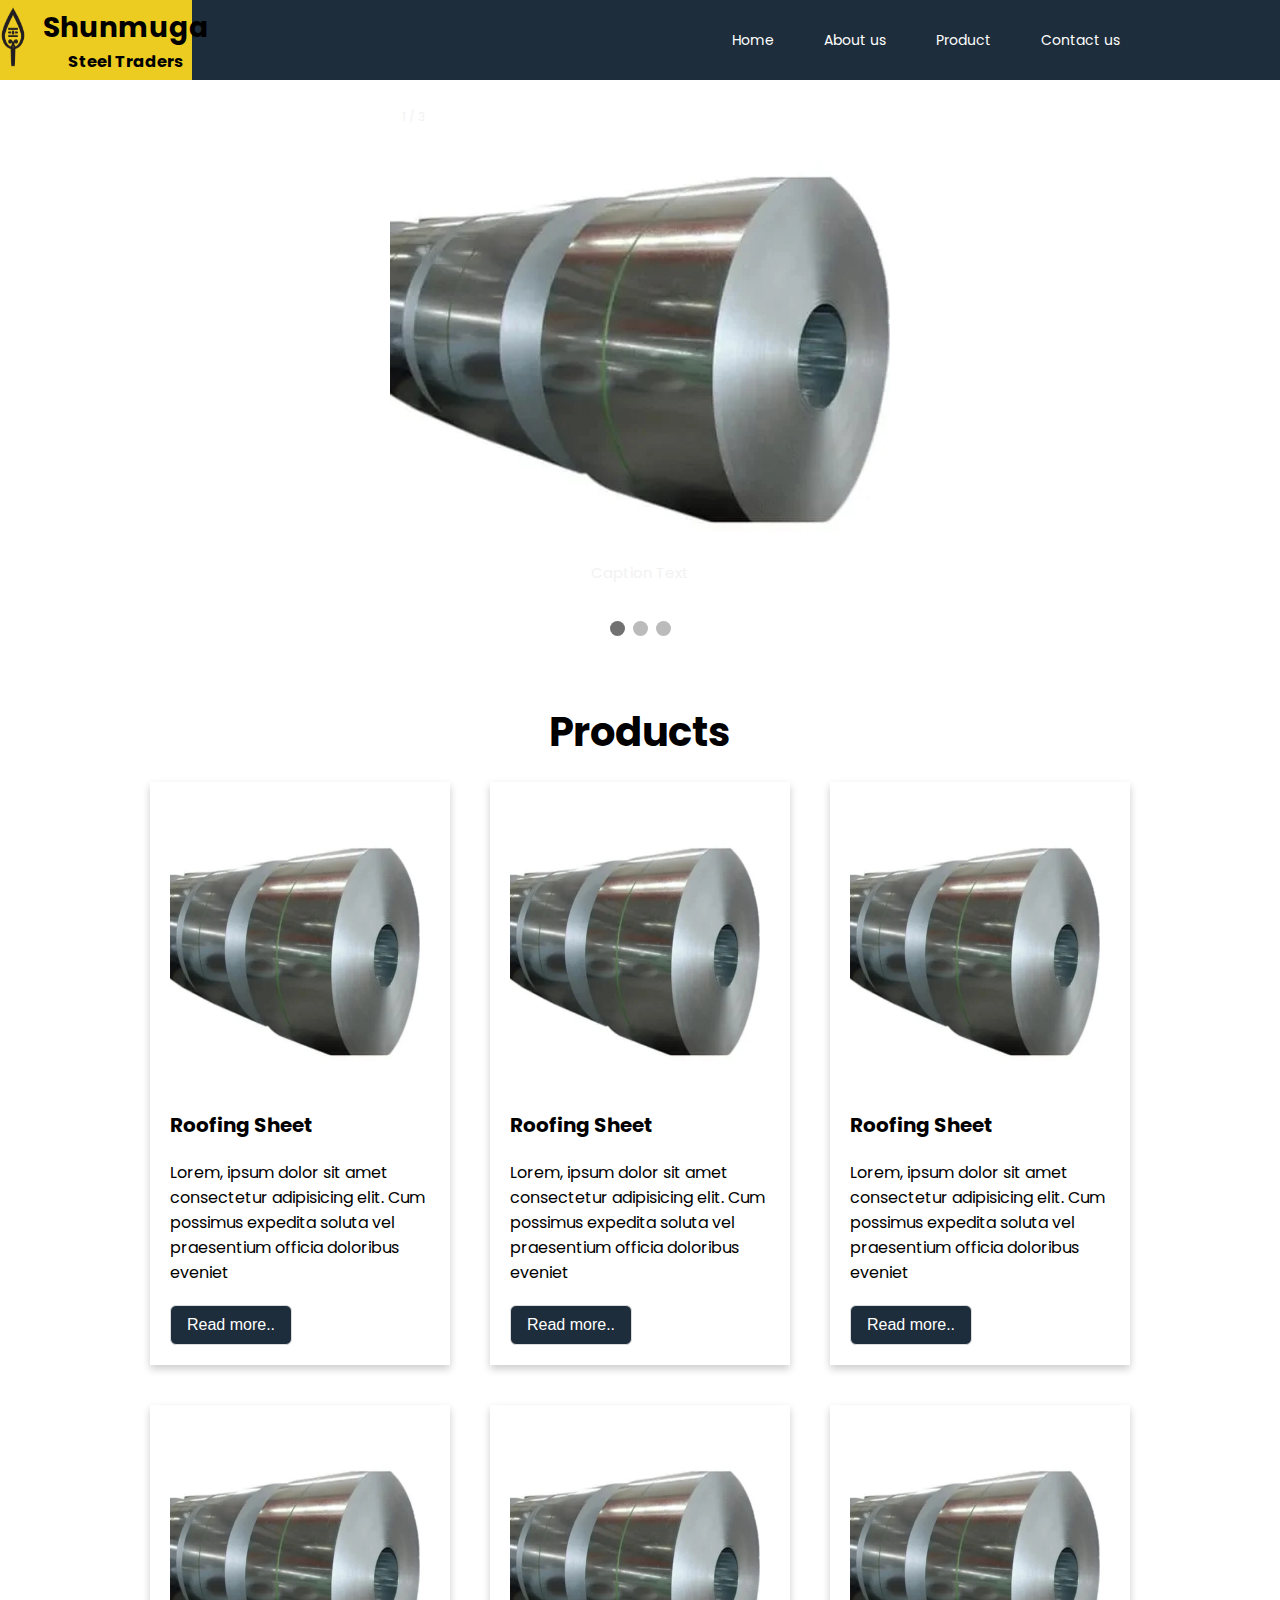
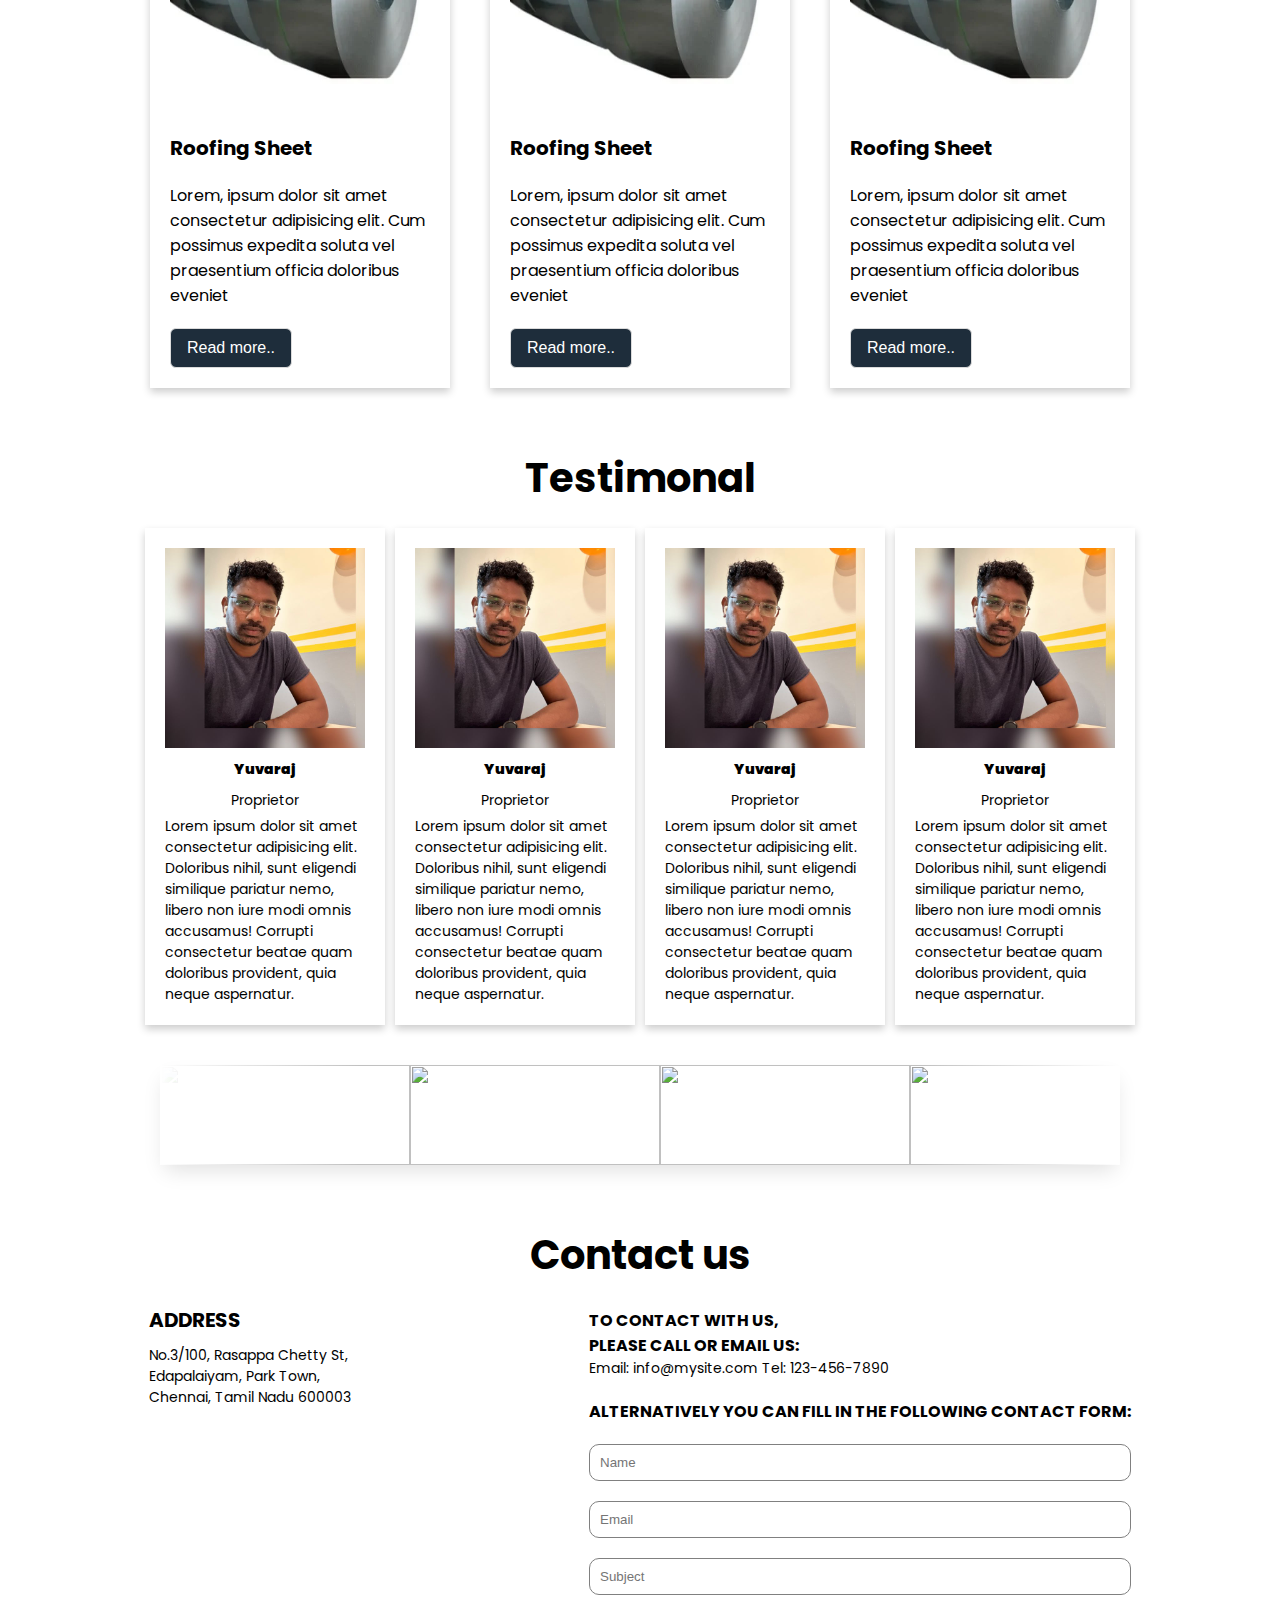
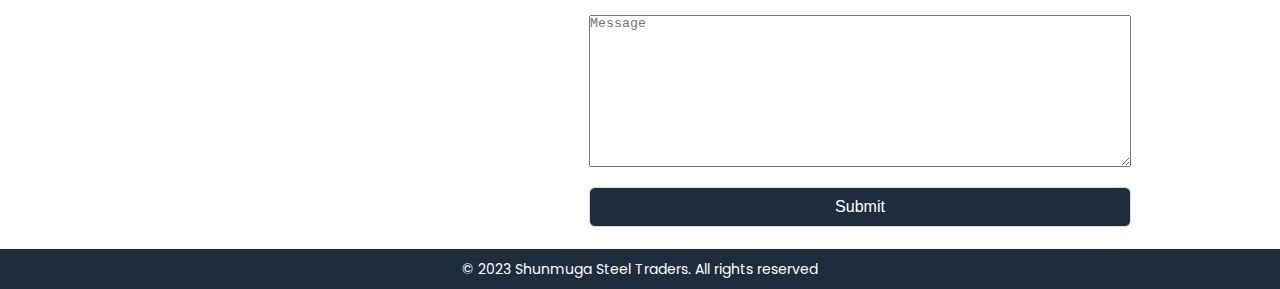
==== index.html @ c458569c "intial commit" ====
<!DOCTYPE html>
<html lang="en">

<head>
  <meta charset="UTF-8" />
  <meta http-equiv="X-UA-Compatible" content="IE=edge" />
  <meta name="viewport" content="width=device-width, initial-scale=1.0" />
  <title>Document</title>
  <link rel="stylesheet" href="./style.css" />
  <link rel="stylesheet" href="https://fonts.googleapis.com/css?family=Poppins" />
  <link rel="stylesheet" href="https://maxcdn.bootstrapcdn.com/font-awesome/4.4.0/css/font-awesome.min.css">
  <script>
    let slideIndex = 0;

    function showSlides() {
      let i;
      let slides = document.getElementsByClassName("mySlides");
      let dots = document.getElementsByClassName("dot");
      for (i = 0; i < slides.length; i++) {
        slides[i].style.display = "none";
      }
      slideIndex++;
      if (slideIndex > slides.length) { slideIndex = 1 }
      for (i = 0; i < dots.length; i++) {
        dots[i].className = dots[i].className.replace(" active", "");
      }
      slides[slideIndex - 1].style.display = "block";
      dots[slideIndex - 1].className += " active";
      setTimeout(showSlides, 2000); // Change image every 2 seconds
    }
  </script>
</head>

<body onload="showSlides()">
  <header>
    <nav>
      <div class="header-company-name">
        <a href="/">
          <img src="./images/shunmuga-logo.png" alt="vel-logo" />
        </a>
        <div>
          <h1>Shunmuga</h1>
          <h3>Steel Traders</h3>
        </div>
      </div>
      <ul>
        <li>
          <a href="/" class="href">Home</a>
        </li>
        <li>
          <a href="/about.html" class="href">About us</a>
        </li>
        <li>
          <a href="#product-section" class="href">Product</a>
        </li>
        <li>
          <a href="#contact-section" class="href">Contact us</a>
        </li>
      </ul>
    </nav>
  </header>
  <main>
    <section class="carousel-section">
      <div class="slideshow-container">

        <div class="mySlides fade">
          <div class="numbertext">1 / 3</div>
          <img src="./images/false-ceiling.webp" style="width:100%">
          <div class="text">Caption Text</div>
        </div>

        <div class="mySlides fade">
          <div class="numbertext">2 / 3</div>
          <img src="./images/jindal-sheet.webp" style="width:100%">
          <div class="text">Caption Two</div>
        </div>

        <div class="mySlides fade">
          <div class="numbertext">3 / 3</div>
          <img src="./images/false-ceiling.webp" style="width:100%">
          <div class="text">Caption Three</div>
        </div>

      </div>
      <br>

      <div style="text-align:center">
        <span class="dot"></span>
        <span class="dot"></span>
        <span class="dot"></span>
      </div>
    </section>
    <section class="product-section">
      <h3 id="product-section">Products</h3>
      <div class="product-container">
        <article class="product-card">
          <img src="./images/false-ceiling.webp" alt="" />
          <h4>Roofing Sheet</h4>
          <p>
            Lorem, ipsum dolor sit amet consectetur adipisicing elit. Cum
            possimus expedita soluta vel praesentium officia doloribus eveniet
          </p>
          <button>Read more..</button>
        </article>
        <article class="product-card">
          <img src="./images/false-ceiling.webp" alt="" />
          <h4>Roofing Sheet</h4>
          <p>
            Lorem, ipsum dolor sit amet consectetur adipisicing elit. Cum
            possimus expedita soluta vel praesentium officia doloribus eveniet
          </p>
          <button>Read more..</button>
        </article>
        <article class="product-card">
          <img src="./images/false-ceiling.webp" alt="" />
          <h4>Roofing Sheet</h4>
          <p>
            Lorem, ipsum dolor sit amet consectetur adipisicing elit. Cum
            possimus expedita soluta vel praesentium officia doloribus eveniet
          </p>
          <button>Read more..</button>
        </article>
        <article class="product-card">
          <img src="./images/false-ceiling.webp" alt="" />
          <h4>Roofing Sheet</h4>
          <p>
            Lorem, ipsum dolor sit amet consectetur adipisicing elit. Cum
            possimus expedita soluta vel praesentium officia doloribus eveniet
          </p>
          <button>Read more..</button>
        </article>
        <article class="product-card">
          <img src="./images/false-ceiling.webp" alt="" />
          <h4>Roofing Sheet</h4>
          <p>
            Lorem, ipsum dolor sit amet consectetur adipisicing elit. Cum
            possimus expedita soluta vel praesentium officia doloribus eveniet
          </p>
          <button>Read more..</button>
        </article>
        <article class="product-card">
          <img src="./images/false-ceiling.webp" alt="" />
          <h4>Roofing Sheet</h4>
          <p>
            Lorem, ipsum dolor sit amet consectetur adipisicing elit. Cum
            possimus expedita soluta vel praesentium officia doloribus eveniet
          </p>
          <button>Read more..</button>
        </article>
      </div>
    </section>

    <section class="testimonal-section">
      <h3 id="testimonal-section">Testimonal</h3>
      <div class="testimonal-grid">
        <div class="testimonal-card">
          <img src="./images/yuvi.jpg" alt="Proprietor">
          <div class="testimonal-container">
            <h4 class="customer-title"><b>Yuvaraj</b></h4>
            <p class="customer-title">Proprietor</p>
            <p>
              Lorem ipsum dolor sit amet consectetur adipisicing elit. Doloribus nihil, sunt eligendi similique pariatur
              nemo, libero non iure modi omnis accusamus! Corrupti consectetur beatae quam doloribus provident, quia
              neque
              aspernatur.
            </p>
          </div>
        </div>
        <div class="testimonal-card">
          <img src="./images/yuvi.jpg" alt="Proprietor">
          <div class="testimonal-container">
            <h4 class="customer-title"><b>Yuvaraj</b></h4>
            <p class="customer-title">Proprietor</p>
            <p>
              Lorem ipsum dolor sit amet consectetur adipisicing elit. Doloribus nihil, sunt eligendi similique pariatur
              nemo, libero non iure modi omnis accusamus! Corrupti consectetur beatae quam doloribus provident, quia
              neque
              aspernatur.
            </p>
          </div>
        </div>

        <div class="testimonal-card">
          <img src="./images/yuvi.jpg" alt="Proprietor">
          <div class="testimonal-container">
            <h4 class="customer-title"><b>Yuvaraj</b></h4>
            <p class="customer-title">Proprietor</p>
            <p>
              Lorem ipsum dolor sit amet consectetur adipisicing elit. Doloribus nihil, sunt eligendi similique pariatur
              nemo, libero non iure modi omnis accusamus! Corrupti consectetur beatae quam doloribus provident, quia
              neque
              aspernatur.
            </p>
          </div>
        </div>

        <div class="testimonal-card">
          <img src="./images/yuvi.jpg" alt="Proprietor">
          <div class="testimonal-container">
            <h4 class="customer-title"><b>Yuvaraj</b></h4>
            <p class="customer-title">Proprietor</p>
            <p>
              Lorem ipsum dolor sit amet consectetur adipisicing elit. Doloribus nihil, sunt eligendi similique pariatur
              nemo, libero non iure modi omnis accusamus! Corrupti consectetur beatae quam doloribus provident, quia
              neque
              aspernatur.
            </p>
          </div>
        </div>
      </div>
    </section>

    <section class="our-products-section">
      <div class="slider">
        <div class="slide-track">
          <div class="slide">
            <img src="https://s3-us-west-2.amazonaws.com/s.cdpn.io/557257/1.png" height="100" width="250" alt="" />
          </div>
          <div class="slide">
            <img src="https://s3-us-west-2.amazonaws.com/s.cdpn.io/557257/2.png" height="100" width="250" alt="" />
          </div>
          <div class="slide">
            <img src="https://s3-us-west-2.amazonaws.com/s.cdpn.io/557257/3.png" height="100" width="250" alt="" />
          </div>
          <div class="slide">
            <img src="https://s3-us-west-2.amazonaws.com/s.cdpn.io/557257/4.png" height="100" width="250" alt="" />
          </div>
          <div class="slide">
            <img src="https://s3-us-west-2.amazonaws.com/s.cdpn.io/557257/5.png" height="100" width="250" alt="" />
          </div>
          <div class="slide">
            <img src="https://s3-us-west-2.amazonaws.com/s.cdpn.io/557257/6.png" height="100" width="250" alt="" />
          </div>
          <div class="slide">
            <img src="https://s3-us-west-2.amazonaws.com/s.cdpn.io/557257/7.png" height="100" width="250" alt="" />
          </div>
          <div class="slide">
            <img src="https://s3-us-west-2.amazonaws.com/s.cdpn.io/557257/1.png" height="100" width="250" alt="" />
          </div>
          <div class="slide">
            <img src="https://s3-us-west-2.amazonaws.com/s.cdpn.io/557257/2.png" height="100" width="250" alt="" />
          </div>
          <div class="slide">
            <img src="https://s3-us-west-2.amazonaws.com/s.cdpn.io/557257/3.png" height="100" width="250" alt="" />
          </div>
          <div class="slide">
            <img src="https://s3-us-west-2.amazonaws.com/s.cdpn.io/557257/4.png" height="100" width="250" alt="" />
          </div>
          <div class="slide">
            <img src="https://s3-us-west-2.amazonaws.com/s.cdpn.io/557257/5.png" height="100" width="250" alt="" />
          </div>
          <div class="slide">
            <img src="https://s3-us-west-2.amazonaws.com/s.cdpn.io/557257/6.png" height="100" width="250" alt="" />
          </div>
          <div class="slide">
            <img src="https://s3-us-west-2.amazonaws.com/s.cdpn.io/557257/7.png" height="100" width="250" alt="" />
          </div>
        </div>
      </div>
    </section>

    <section class="contact-section">
      <h3 id="contact-section">Contact us</h3>
      <div class="contact-container">
        <div class="address">
          <div class="address-text">
            <h4 class="address-title">ADDRESS</h4>
            <p>No.3/100, Rasappa Chetty St,</p>
            <p>Edapalaiyam, Park Town,</p>
            <p>Chennai, Tamil Nadu 600003</p>
          </div>
          <iframe
            src="https://www.google.com/maps/embed?pb=!1m18!1m12!1m3!1d3886.2039199967235!2d80.27533931517253!3d13.086258990780784!2m3!1f0!2f0!3f0!3m2!1i1024!2i768!4f13.1!3m3!1m2!1s0x3a526f5ad2552a81%3A0xe7650134796b747c!2sSHUNMUGA%20STEEL%20TRADERS!5e0!3m2!1sen!2sin!4v1674303389961!5m2!1sen!2sin"
            width="400" height="400" style="border: 0" allowfullscreen="" loading="lazy"
            referrerpolicy="no-referrer-when-downgrade"></iframe>
        </div>
        <div class="contact-form">
          <div class="phone-mail">
            <h4>TO CONTACT WITH US,</h4>
            <h4>PLEASE CALL OR EMAIL US:</h4>
            <span> Email: info@mysite.com</span>
            <span> Tel: 123-456-7890</span>
          </div>
          <h4>ALTERNATIVELY YOU CAN FILL IN THE FOLLOWING CONTACT FORM:</h4>
          <input type="text" name="" id="" placeholder="Name" />
          <input type="text" name="" id="" placeholder="Email" />
          <input type="text" name="" id="" placeholder="Subject" />
          <textarea name="" id="" cols="30" rows="10" placeholder="Message"></textarea>
          <button>Submit</button>
        </div>
      </div>
    </section>


  </main>
  <footer>
    <p>© 2023 Shunmuga Steel Traders. All rights reserved</p>
  </footer>
</body>

</html>
---- style.css ----
* {
  margin: 0px;
  padding: 0px;
  box-sizing: border-box;
}

body {
  font-family: "Poppins";
  font-size: 14px;
  scroll-behavior: smooth;
  height: 100vh;
  /* CSS */
}
body button {
  background-color: #1e2d3b;
  border: 1px solid #dbdbdb;
  border-radius: 0.375em;
  box-shadow: none;
  color: white;
  cursor: pointer;
  font-family: BlinkMacSystemFont, -apple-system, "Segoe UI", Roboto, Oxygen, Ubuntu, Cantarell, "Fira Sans", "Droid Sans", "Helvetica Neue", Helvetica, Arial, sans-serif;
  font-size: 1rem;
  height: 2.5em;
  line-height: 1.5;
  padding: calc(0.5em - 1px) 1em;
  text-align: center;
}
body button:active {
  border-color: #4a4a4a;
  outline: 0;
}
body button:focus {
  border-color: #485fc7;
  outline: 0;
}
body button:hover {
  border-color: #b5b5b5;
  background-color: white;
  color: #363636;
}
body button:focus:not(:active) {
  box-shadow: rgba(72, 95, 199, 0.25) 0 0 0 0.125em;
}
body header {
  height: 80px;
}
body header nav {
  position: fixed;
  width: 100%;
  height: 5rem;
  background-color: #1e2d3b;
  display: flex;
  justify-content: space-between;
}
body header nav .header-company-name {
  text-align: center;
  width: 15%;
  background-color: #eccc21;
  padding: 10px;
  display: flex;
  align-items: center;
  justify-content: center;
}
body header nav .header-company-name img {
  height: 80px;
  width: 60px;
}
body header nav ul {
  display: flex;
  align-items: center;
  justify-content: right;
  padding-right: 10rem;
  gap: 50px;
  list-style: none;
}
body header nav ul li a:active {
  color: #eccc21;
}
body header nav ul li a:hover {
  color: #eccc21;
}
body header nav ul li a {
  color: white;
  text-decoration: none;
}
body main {
  margin: 0 auto;
  display: flex;
  flex-direction: column;
  justify-content: center;
  align-items: center;
}
body main section {
  margin: 20px;
}
body main section h3 {
  font-size: 40px;
  text-align: center;
  padding: 20px 0px;
}
body main .product-section {
  display: flex;
  align-items: center;
  justify-content: center;
  font-size: 20px;
  flex-direction: column;
}
body main .product-section .product-container {
  display: grid;
  grid-template-columns: 1fr 1fr 1fr;
  gap: 40px;
}
body main .product-section p {
  font-size: 16px;
  padding: 20px 0px;
}
body main .product-section .product-card {
  box-shadow: 0 4px 8px 0 rgba(0, 0, 0, 0.2);
  transition: 0.3s;
  width: 300px;
  padding: 20px;
}
body main .product-section .product-card img {
  width: 250px;
  height: 300px;
}
body main .product-section .product-card:hover {
  box-shadow: 0 8px 16px 0 rgba(0, 0, 0, 0.2);
  cursor: pointer;
}
body main .contact-section input {
  padding: 10px;
  border: 0.5px solid gray;
  border-radius: 10px;
}
body main .contact-section .contact-container {
  display: flex;
  grid-gap: 40px;
  justify-content: space-evenly;
}
body main .contact-section .contact-container .address .address-text {
  padding-bottom: 15px;
}
body main .contact-section .contact-container .address .address-text .address-title {
  font-size: 20px;
  padding-bottom: 10px;
}
body main .contact-section .contact-form {
  display: flex;
  justify-content: center;
  gap: 20px;
  flex-direction: column;
}
body main .contact-section .contact-form h4 {
  font-size: 16px;
}
body main .testimonal-section .testimonal-grid {
  display: grid;
  grid-template-columns: 1fr 1fr 1fr 1fr;
  gap: 10px;
}
body main .testimonal-section .testimonal-card {
  box-shadow: 0 4px 8px 0 rgba(0, 0, 0, 0.2);
  transition: 0.3s;
  width: -webkit-min-content;
  width: -moz-min-content;
  width: min-content;
  padding: 20px;
}
body main .testimonal-section .testimonal-card .customer-title {
  text-align: center;
  padding: 5px 0px;
}
body main .testimonal-section .testimonal-card img {
  height: 200px;
  width: 200px;
}
body main .testimonal-section .testimonal-card .card:hover {
  box-shadow: 0 8px 16px 0 rgba(0, 0, 0, 0.2);
}
@-webkit-keyframes scroll {
  0% {
    transform: translateX(0);
  }
  100% {
    transform: translateX(-1750px);
  }
}
@keyframes scroll {
  0% {
    transform: translateX(0);
  }
  100% {
    transform: translateX(-1750px);
  }
}
body main .our-products-section .slider {
  background: white;
  box-shadow: 0 10px 20px -5px rgba(0, 0, 0, 0.125);
  height: 100px;
  margin: auto;
  overflow: hidden;
  position: relative;
  width: 960px;
}
body main .our-products-section .slider::before, body main .our-products-section .slider::after {
  background: linear-gradient(to right, rgb(255, 255, 255) 0%, rgba(255, 255, 255, 0) 100%);
  content: "";
  height: 100px;
  position: absolute;
  width: 200px;
  z-index: 2;
}
body main .our-products-section .slider::after {
  right: 0;
  top: 0;
  transform: rotateZ(180deg);
}
body main .our-products-section .slider::before {
  left: 0;
  top: 0;
}
body main .our-products-section .slider .slide-track {
  -webkit-animation: scroll 40s linear infinite;
          animation: scroll 40s linear infinite;
  display: flex;
  width: 3500px;
}
body main .our-products-section .slider .slide {
  height: 100px;
  width: 250px;
}
body main .carousel-section {
  /* Slideshow container */
  /* Caption text */
  /* Number text (1/3 etc) */
  /* The dots/bullets/indicators */
  /* Fading animation */
  /* On smaller screens, decrease text size */
}
body main .carousel-section .mySlides {
  display: none;
}
body main .carousel-section img {
  vertical-align: middle;
}
body main .carousel-section .slideshow-container {
  max-width: 1000px;
  position: relative;
  margin: auto;
}
body main .carousel-section .text {
  color: #f2f2f2;
  font-size: 15px;
  padding: 8px 12px;
  position: absolute;
  bottom: 8px;
  width: 100%;
  text-align: center;
}
body main .carousel-section .numbertext {
  color: #f2f2f2;
  font-size: 12px;
  padding: 8px 12px;
  position: absolute;
  top: 0;
}
body main .carousel-section .dot {
  height: 15px;
  width: 15px;
  margin: 0 2px;
  background-color: #bbb;
  border-radius: 50%;
  display: inline-block;
  transition: background-color 0.6s ease;
}
body main .carousel-section .active {
  background-color: #717171;
}
body main .carousel-section .fade {
  -webkit-animation-name: fade;
          animation-name: fade;
  -webkit-animation-duration: 1.5s;
          animation-duration: 1.5s;
}
@-webkit-keyframes fade {
  from {
    opacity: 0.4;
  }
  to {
    opacity: 1;
  }
}
@keyframes fade {
  from {
    opacity: 0.4;
  }
  to {
    opacity: 1;
  }
}
@media only screen and (max-width: 300px) {
  body main .carousel-section .text {
    font-size: 11px;
  }
}
body footer {
  height: 40px;
  background-color: #1e2d3b;
  color: white;
  align-items: center;
  justify-content: center;
  display: flex;
}/*# sourceMappingURL=style.css.map */
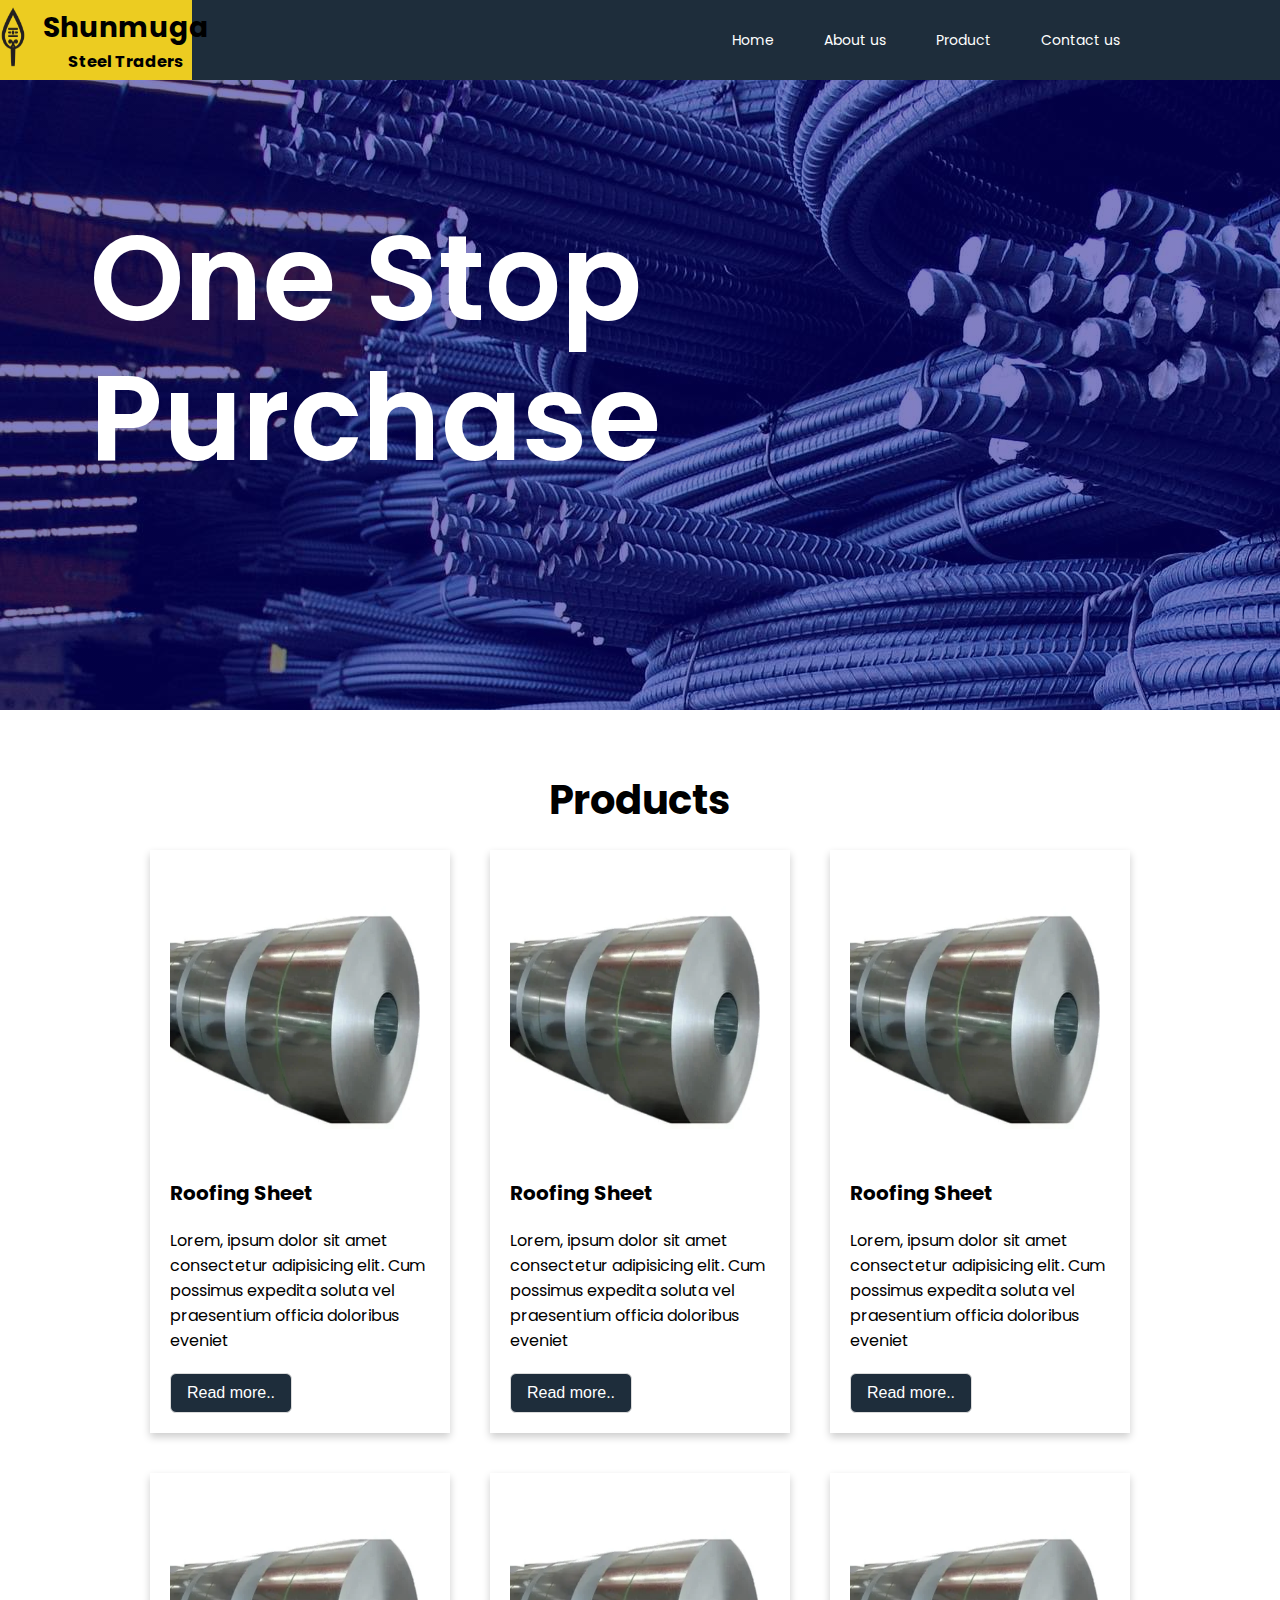
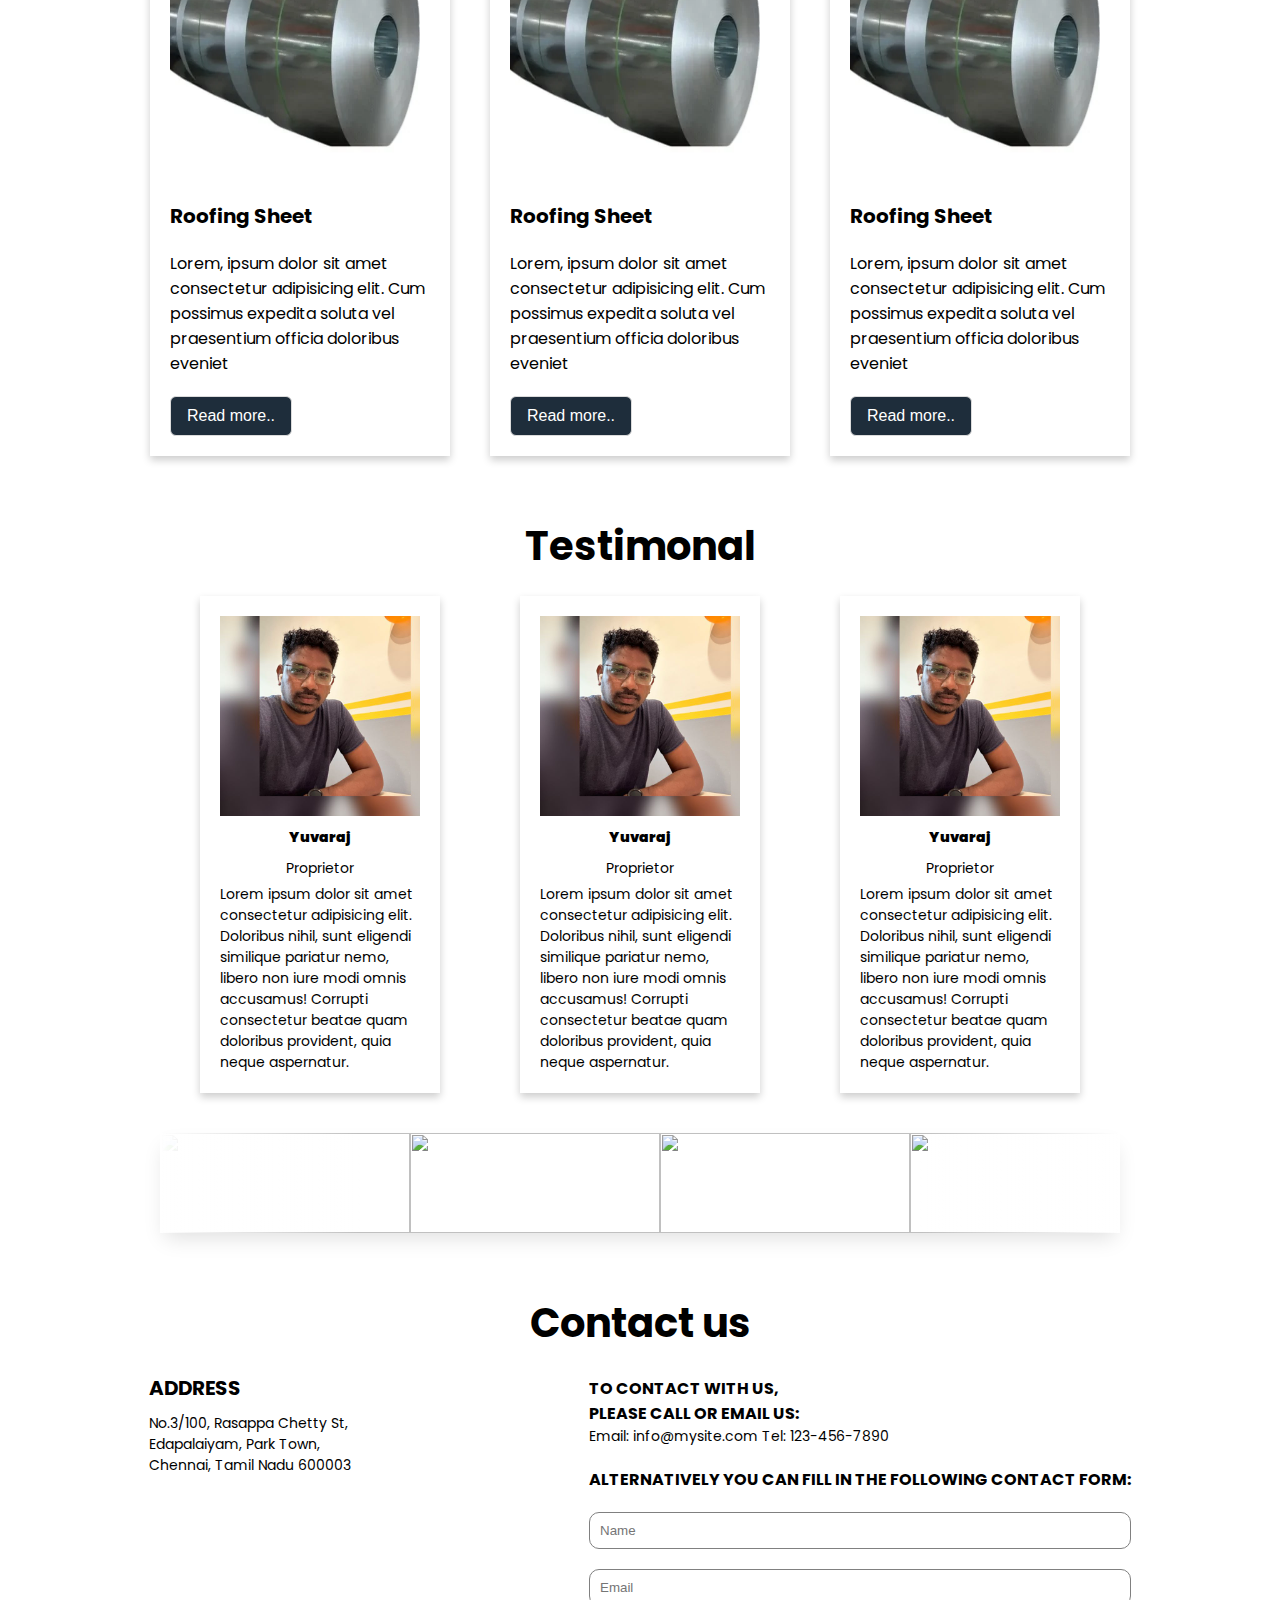
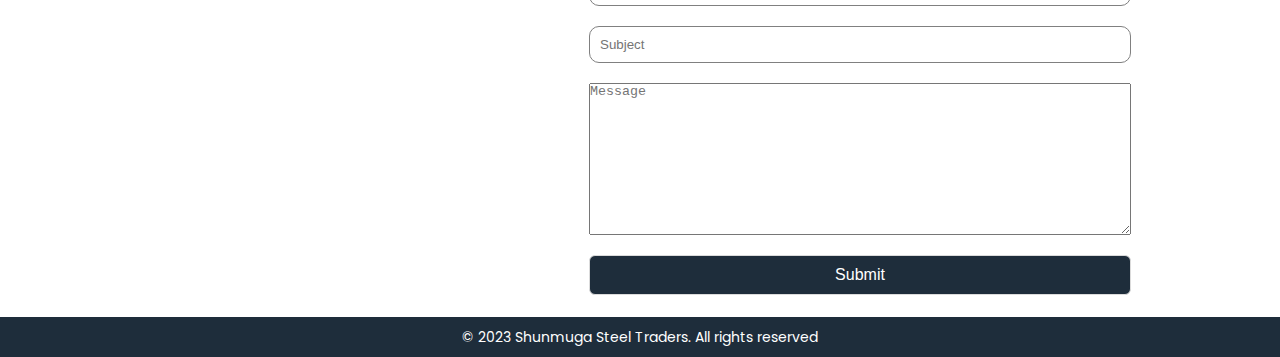
==== commit 041bee8b: "added background image" ====
--- a/index.html
+++ b/index.html
@@ -8,30 +8,10 @@
   <title>Document</title>
   <link rel="stylesheet" href="./style.css" />
   <link rel="stylesheet" href="https://fonts.googleapis.com/css?family=Poppins" />
-  <link rel="stylesheet" href="https://maxcdn.bootstrapcdn.com/font-awesome/4.4.0/css/font-awesome.min.css">
-  <script>
-    let slideIndex = 0;
-
-    function showSlides() {
-      let i;
-      let slides = document.getElementsByClassName("mySlides");
-      let dots = document.getElementsByClassName("dot");
-      for (i = 0; i < slides.length; i++) {
-        slides[i].style.display = "none";
-      }
-      slideIndex++;
-      if (slideIndex > slides.length) { slideIndex = 1 }
-      for (i = 0; i < dots.length; i++) {
-        dots[i].className = dots[i].className.replace(" active", "");
-      }
-      slides[slideIndex - 1].style.display = "block";
-      dots[slideIndex - 1].className += " active";
-      setTimeout(showSlides, 2000); // Change image every 2 seconds
-    }
-  </script>
+  <link rel="stylesheet" href="https://maxcdn.bootstrapcdn.com/font-awesome/4.4.0/css/font-awesome.min.css" />
 </head>
 
-<body onload="showSlides()">
+<body>
   <header>
     <nav>
       <div class="header-company-name">
@@ -61,33 +41,13 @@
   </header>
   <main>
     <section class="carousel-section">
-      <div class="slideshow-container">
-
-        <div class="mySlides fade">
-          <div class="numbertext">1 / 3</div>
-          <img src="./images/false-ceiling.webp" style="width:100%">
-          <div class="text">Caption Text</div>
-        </div>
-
-        <div class="mySlides fade">
-          <div class="numbertext">2 / 3</div>
-          <img src="./images/jindal-sheet.webp" style="width:100%">
-          <div class="text">Caption Two</div>
-        </div>
-
-        <div class="mySlides fade">
-          <div class="numbertext">3 / 3</div>
-          <img src="./images/false-ceiling.webp" style="width:100%">
-          <div class="text">Caption Three</div>
-        </div>
-
-      </div>
-      <br>
-
-      <div style="text-align:center">
-        <span class="dot"></span>
-        <span class="dot"></span>
-        <span class="dot"></span>
+      <div class="content">
+        <h1 class="slide-left">One Stop<br>Purchase</h1>
+        <p class="slide-left">Here is one stop Purchase for all your needs related to constructions</p>
+        <div class="links slide-left">
+          <a href="#" class="btn">Learn More</a>
+          <a href="#" class="btn">or Contact</a>
+        </div>
       </div>
     </section>
     <section class="product-section">
@@ -152,61 +112,48 @@
 
     <section class="testimonal-section">
       <h3 id="testimonal-section">Testimonal</h3>
-      <div class="testimonal-grid">
+      <div class="testimonal-flex">
         <div class="testimonal-card">
-          <img src="./images/yuvi.jpg" alt="Proprietor">
+          <img src="./images/yuvi.jpg" alt="Proprietor" />
           <div class="testimonal-container">
             <h4 class="customer-title"><b>Yuvaraj</b></h4>
             <p class="customer-title">Proprietor</p>
             <p>
-              Lorem ipsum dolor sit amet consectetur adipisicing elit. Doloribus nihil, sunt eligendi similique pariatur
-              nemo, libero non iure modi omnis accusamus! Corrupti consectetur beatae quam doloribus provident, quia
-              neque
-              aspernatur.
+              Lorem ipsum dolor sit amet consectetur adipisicing elit.
+              Doloribus nihil, sunt eligendi similique pariatur nemo, libero
+              non iure modi omnis accusamus! Corrupti consectetur beatae quam
+              doloribus provident, quia neque aspernatur.
             </p>
           </div>
         </div>
         <div class="testimonal-card">
-          <img src="./images/yuvi.jpg" alt="Proprietor">
+          <img src="./images/yuvi.jpg" alt="Proprietor" />
           <div class="testimonal-container">
             <h4 class="customer-title"><b>Yuvaraj</b></h4>
             <p class="customer-title">Proprietor</p>
             <p>
-              Lorem ipsum dolor sit amet consectetur adipisicing elit. Doloribus nihil, sunt eligendi similique pariatur
-              nemo, libero non iure modi omnis accusamus! Corrupti consectetur beatae quam doloribus provident, quia
-              neque
-              aspernatur.
+              Lorem ipsum dolor sit amet consectetur adipisicing elit.
+              Doloribus nihil, sunt eligendi similique pariatur nemo, libero
+              non iure modi omnis accusamus! Corrupti consectetur beatae quam
+              doloribus provident, quia neque aspernatur.
             </p>
           </div>
         </div>
 
         <div class="testimonal-card">
-          <img src="./images/yuvi.jpg" alt="Proprietor">
+          <img src="./images/yuvi.jpg" alt="Proprietor" />
           <div class="testimonal-container">
             <h4 class="customer-title"><b>Yuvaraj</b></h4>
             <p class="customer-title">Proprietor</p>
             <p>
-              Lorem ipsum dolor sit amet consectetur adipisicing elit. Doloribus nihil, sunt eligendi similique pariatur
-              nemo, libero non iure modi omnis accusamus! Corrupti consectetur beatae quam doloribus provident, quia
-              neque
-              aspernatur.
+              Lorem ipsum dolor sit amet consectetur adipisicing elit.
+              Doloribus nihil, sunt eligendi similique pariatur nemo, libero
+              non iure modi omnis accusamus! Corrupti consectetur beatae quam
+              doloribus provident, quia neque aspernatur.
             </p>
           </div>
         </div>
 
-        <div class="testimonal-card">
-          <img src="./images/yuvi.jpg" alt="Proprietor">
-          <div class="testimonal-container">
-            <h4 class="customer-title"><b>Yuvaraj</b></h4>
-            <p class="customer-title">Proprietor</p>
-            <p>
-              Lorem ipsum dolor sit amet consectetur adipisicing elit. Doloribus nihil, sunt eligendi similique pariatur
-              nemo, libero non iure modi omnis accusamus! Corrupti consectetur beatae quam doloribus provident, quia
-              neque
-              aspernatur.
-            </p>
-          </div>
-        </div>
       </div>
     </section>
 
@@ -290,8 +237,6 @@
         </div>
       </div>
     </section>
-
-
   </main>
   <footer>
     <p>© 2023 Shunmuga Steel Traders. All rights reserved</p>
--- a/style.css
+++ b/style.css
@@ -51,6 +51,7 @@
   background-color: #1e2d3b;
   display: flex;
   justify-content: space-between;
+  z-index: 1;
 }
 body header nav .header-company-name {
   text-align: center;
@@ -154,15 +155,13 @@
 body main .contact-section .contact-form h4 {
   font-size: 16px;
 }
-body main .testimonal-section .testimonal-grid {
-  display: grid;
-  grid-template-columns: 1fr 1fr 1fr 1fr;
-  gap: 10px;
+body main .testimonal-section .testimonal-flex {
+  display: flex;
+  gap: 80px;
 }
 body main .testimonal-section .testimonal-card {
   box-shadow: 0 4px 8px 0 rgba(0, 0, 0, 0.2);
   transition: 0.3s;
-  width: -webkit-min-content;
   width: -moz-min-content;
   width: min-content;
   padding: 20px;
@@ -177,14 +176,6 @@
 }
 body main .testimonal-section .testimonal-card .card:hover {
   box-shadow: 0 8px 16px 0 rgba(0, 0, 0, 0.2);
-}
-@-webkit-keyframes scroll {
-  0% {
-    transform: translateX(0);
-  }
-  100% {
-    transform: translateX(-1750px);
-  }
 }
 @keyframes scroll {
   0% {
@@ -221,8 +212,7 @@
   top: 0;
 }
 body main .our-products-section .slider .slide-track {
-  -webkit-animation: scroll 40s linear infinite;
-          animation: scroll 40s linear infinite;
+  animation: scroll 40s linear infinite;
   display: flex;
   width: 3500px;
 }
@@ -231,78 +221,59 @@
   width: 250px;
 }
 body main .carousel-section {
-  /* Slideshow container */
-  /* Caption text */
-  /* Number text (1/3 etc) */
-  /* The dots/bullets/indicators */
-  /* Fading animation */
-  /* On smaller screens, decrease text size */
-}
-body main .carousel-section .mySlides {
-  display: none;
-}
-body main .carousel-section img {
-  vertical-align: middle;
-}
-body main .carousel-section .slideshow-container {
-  max-width: 1000px;
-  position: relative;
-  margin: auto;
-}
-body main .carousel-section .text {
-  color: #f2f2f2;
-  font-size: 15px;
-  padding: 8px 12px;
-  position: absolute;
-  bottom: 8px;
   width: 100%;
-  text-align: center;
-}
-body main .carousel-section .numbertext {
-  color: #f2f2f2;
-  font-size: 12px;
-  padding: 8px 12px;
-  position: absolute;
-  top: 0;
-}
-body main .carousel-section .dot {
-  height: 15px;
-  width: 15px;
-  margin: 0 2px;
-  background-color: #bbb;
-  border-radius: 50%;
+  height: 70vh;
+  background-image: linear-gradient(rgba(5, 0, 136, 0.5), rgba(5, 0, 136, 0.5)), url(images/steel-gudown.jpg);
+  margin-top: 0px;
+}
+body main .carousel-section .content {
+  margin-top: 10%;
+  margin-left: 7%;
+  color: white;
+}
+body main .carousel-section .content .slide-left {
+  animation: slideleft 1s linear forwards;
+}
+@keyframes slideleft {
+  0% {
+    transform: translate(100px);
+    opacity: 0;
+  }
+  100% {
+    transform: translate(0px);
+    opacity: 1;
+  }
+}
+body main .carousel-section .content h1 {
+  font-size: 120px;
+  line-height: 140px;
+  font-weight: 600;
+}
+body main .carousel-section .content p {
+  max-width: 500px;
+  line-height: 28px;
+  margin-bottom: 20px;
+  opacity: 0;
+}
+body main .carousel-section .content p.slide-left {
+  animation-delay: 1s;
+}
+body main .carousel-section .content .links.slide-left {
+  animation-delay: 2s;
+}
+body main .carousel-section .content .links {
+  opacity: 0;
+}
+body main .carousel-section .content .links a {
+  color: #fff;
+  text-decoration: none;
   display: inline-block;
-  transition: background-color 0.6s ease;
-}
-body main .carousel-section .active {
-  background-color: #717171;
-}
-body main .carousel-section .fade {
-  -webkit-animation-name: fade;
-          animation-name: fade;
-  -webkit-animation-duration: 1.5s;
-          animation-duration: 1.5s;
-}
-@-webkit-keyframes fade {
-  from {
-    opacity: 0.4;
-  }
-  to {
-    opacity: 1;
-  }
-}
-@keyframes fade {
-  from {
-    opacity: 0.4;
-  }
-  to {
-    opacity: 1;
-  }
-}
-@media only screen and (max-width: 300px) {
-  body main .carousel-section .text {
-    font-size: 11px;
-  }
+}
+body main .carousel-section .content .links .btn {
+  border: 2px solid white;
+  padding: 10px 35px;
+  border-radius: 35px;
+  margin-right: 35px;
 }
 body footer {
   height: 40px;
